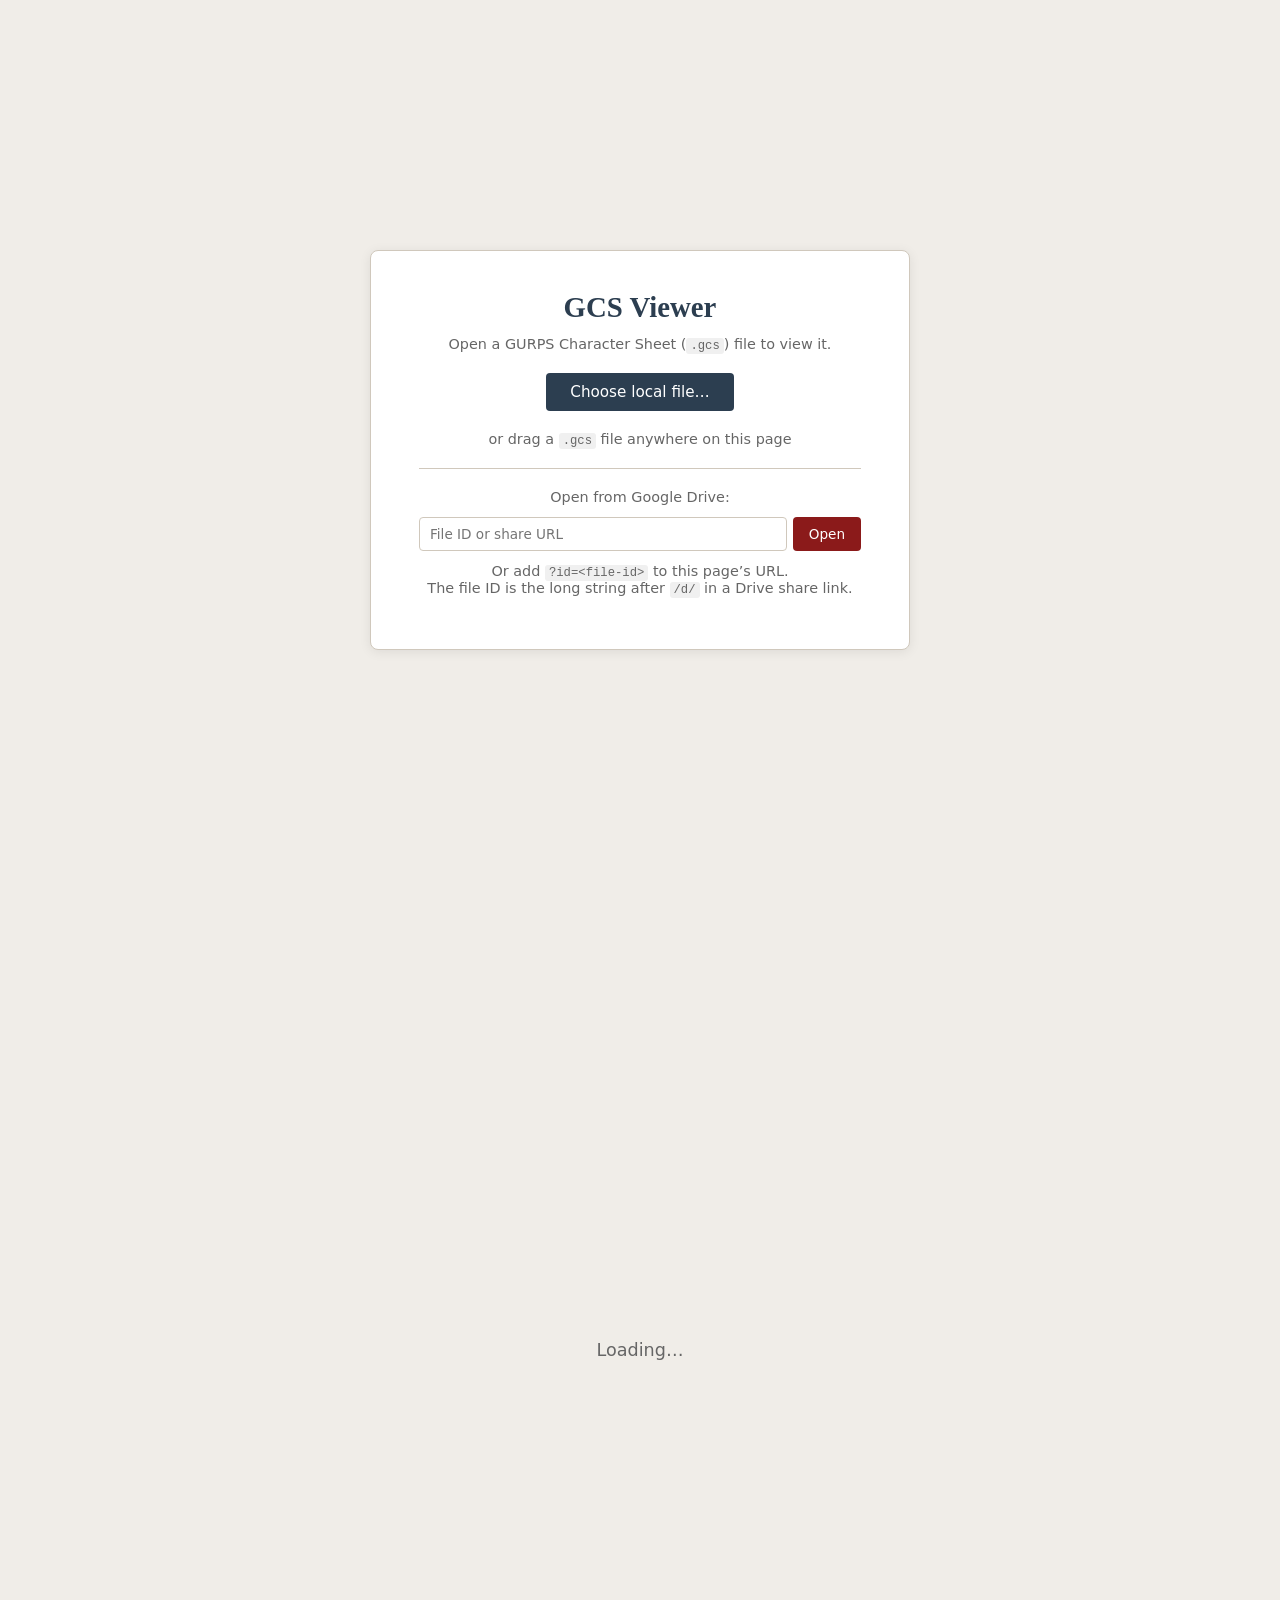
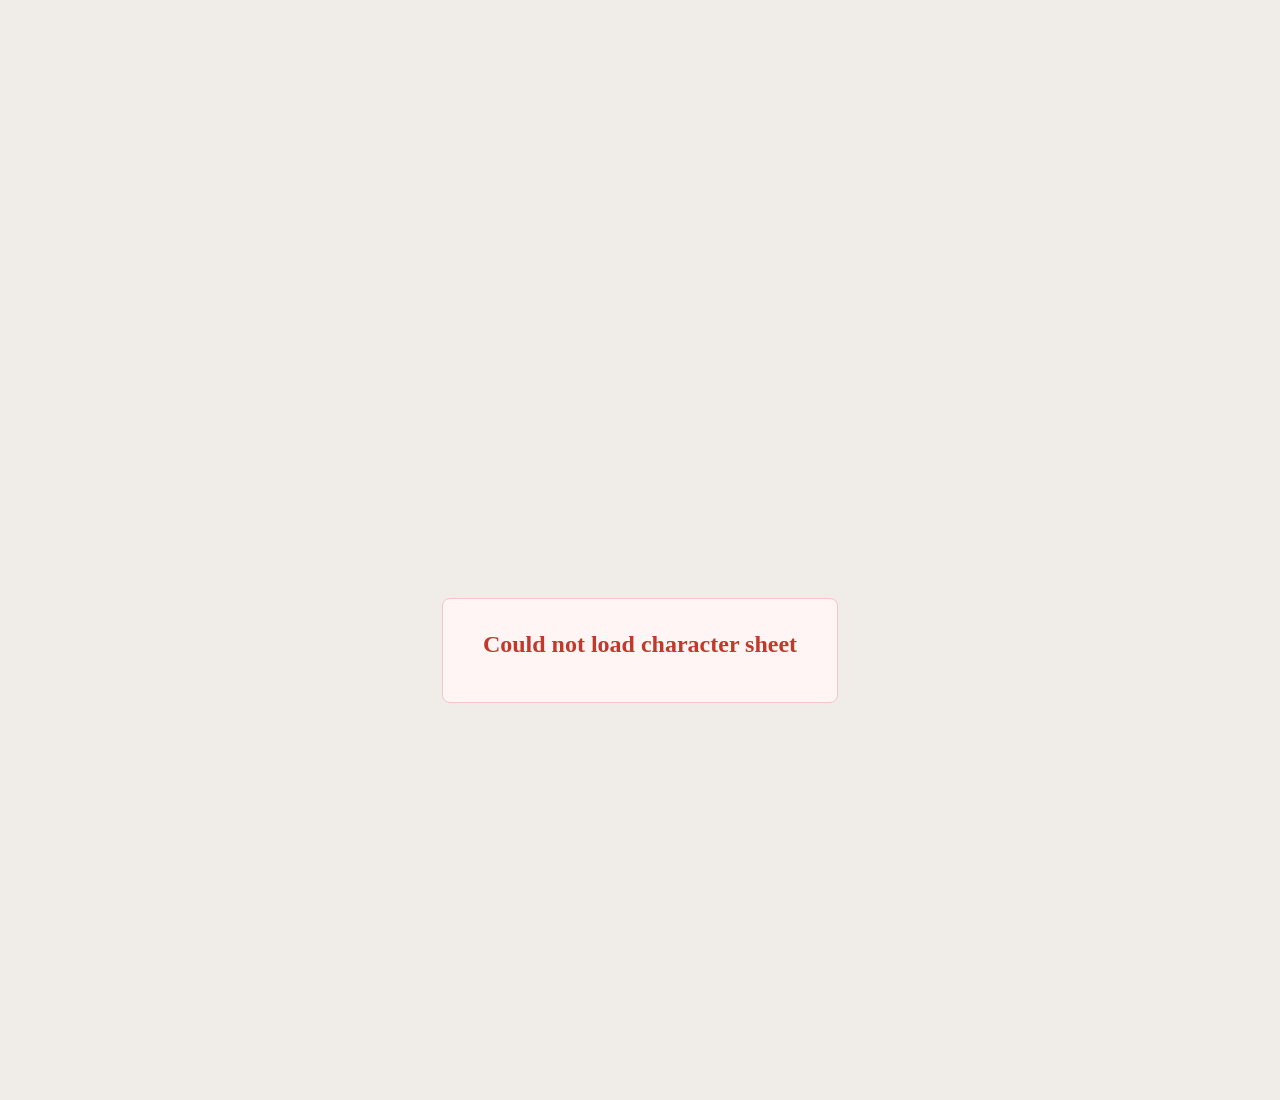
==== index.html @ b00d3918 "Initial GCS viewer — static HTML/JS/CSS app Reads .gcs character sheet files locally (drag-and-drop " ====
<!DOCTYPE html>
<html lang="en">
<head>
  <meta charset="UTF-8">
  <meta name="viewport" content="width=device-width, initial-scale=1.0">
  <title>GCS Character Sheet Viewer</title>
  <link rel="stylesheet" href="css/sheet.css">
  <!-- Google Identity Services — required for Drive sign-in -->
  <script src="https://accounts.google.com/gsi/client" async defer></script>
</head>
<body>

  <!-- ── Landing ─────────────────────────────────────────────────────────── -->
  <div id="landing">
    <div class="landing-box">
      <h1>GCS Viewer</h1>
      <p>Open a GURPS Character Sheet (<code>.gcs</code>) file to view it.</p>

      <label class="file-btn">
        Choose local file&hellip;
        <input type="file" id="file-input" accept=".gcs">
      </label>

      <p>or drag a <code>.gcs</code> file anywhere on this page</p>

      <hr>

      <p>Open from Google Drive:</p>
      <form class="drive-form" id="drive-form">
        <input
          type="text"
          id="drive-id-input"
          placeholder="File ID or share URL"
          autocomplete="off"
          spellcheck="false"
        >
        <button type="submit">Open</button>
      </form>
      <p>
        Or add <code>?id=&lt;file-id&gt;</code> to this page&rsquo;s URL.<br>
        The file ID is the long string after <code>/d/</code> in a Drive share link.
      </p>
    </div>
  </div>

  <!-- ── Loading spinner ─────────────────────────────────────────────────── -->
  <div id="loading" hidden>
    <div class="spinner">Loading&hellip;</div>
  </div>

  <!-- ── Error display ───────────────────────────────────────────────────── -->
  <div id="error-msg" hidden>
    <div class="error-box">
      <h2>Could not load character sheet</h2>
      <p id="error-text"></p>
    </div>
  </div>

  <!-- ── Character sheet output ──────────────────────────────────────────── -->
  <div id="sheet" hidden></div>

  <script src="js/config.js"></script>
  <script src="js/parser.js"></script>
  <script src="js/renderer.js"></script>
  <script src="js/drive.js"></script>
  <script src="js/app.js"></script>
</body>
</html>
---- css/sheet.css ----
/* ── Reset & base ─────────────────────────────────────────────────────────── */
*, *::before, *::after { box-sizing: border-box; margin: 0; padding: 0; }

:root {
  --primary:    #2c3e50;
  --accent:     #8b1a1a;
  --bg:         #f0ede8;
  --card-bg:    #ffffff;
  --border:     #d0c8bc;
  --muted:      #666;
  --disabled:   #aaa;
  --pool-cur:   #1a5276;
  --neg:        #c0392b;
  --font-serif: Georgia, 'Times New Roman', serif;
  --font-sans:  system-ui, -apple-system, sans-serif;
}

body {
  font-family: var(--font-serif);
  background: var(--bg);
  color: #222;
  min-height: 100vh;
}

/* ── Landing page ─────────────────────────────────────────────────────────── */
#landing {
  display: flex;
  align-items: center;
  justify-content: center;
  min-height: 100vh;
  padding: 24px;
}

.landing-box {
  background: var(--card-bg);
  border: 1px solid var(--border);
  border-radius: 8px;
  padding: 40px 48px;
  max-width: 540px;
  width: 100%;
  text-align: center;
  box-shadow: 0 2px 12px rgba(0,0,0,0.08);
}

.landing-box h1 {
  font-size: 1.8rem;
  color: var(--primary);
  margin-bottom: 8px;
}

.landing-box p {
  color: var(--muted);
  margin: 12px 0;
  font-family: var(--font-sans);
  font-size: 0.9rem;
}

.landing-box hr { border: none; border-top: 1px solid var(--border); margin: 20px 0; }

.file-btn {
  display: inline-block;
  cursor: pointer;
  background: var(--primary);
  color: #fff;
  padding: 10px 24px;
  border-radius: 4px;
  font-family: var(--font-sans);
  font-size: 0.95rem;
  margin: 8px 0;
  transition: background 0.15s;
}
.file-btn:hover { background: #3d5166; }
.file-btn input { display: none; }

.drive-form {
  display: flex;
  gap: 6px;
  margin-top: 8px;
}
.drive-form input {
  flex: 1;
  padding: 8px 10px;
  border: 1px solid var(--border);
  border-radius: 4px;
  font-family: var(--font-sans);
  font-size: 0.85rem;
}
.drive-form button {
  padding: 8px 16px;
  background: var(--accent);
  color: #fff;
  border: none;
  border-radius: 4px;
  cursor: pointer;
  font-family: var(--font-sans);
  font-size: 0.85rem;
}
.drive-form button:hover { background: #a02020; }

code {
  background: #f0f0f0;
  padding: 1px 4px;
  border-radius: 3px;
  font-size: 0.85em;
}

/* ── Loading / error ─────────────────────────────────────────────────────── */
#loading {
  display: flex;
  align-items: center;
  justify-content: center;
  min-height: 100vh;
}

.spinner {
  font-family: var(--font-sans);
  color: var(--muted);
  font-size: 1.1rem;
}

#error-msg {
  display: flex;
  align-items: center;
  justify-content: center;
  min-height: 100vh;
  padding: 24px;
}

.error-box {
  background: #fff5f5;
  border: 1px solid #f5c6c6;
  border-radius: 8px;
  padding: 32px 40px;
  max-width: 540px;
  text-align: center;
}
.error-box h2 { color: var(--neg); margin-bottom: 12px; }
.error-box p  { font-family: var(--font-sans); color: #555; }

/* ── Drag overlay ────────────────────────────────────────────────────────── */
body.drag-over::after {
  content: 'Drop .gcs file to open';
  position: fixed; inset: 0;
  background: rgba(44, 62, 80, 0.85);
  color: #fff;
  display: flex;
  align-items: center;
  justify-content: center;
  font-size: 2rem;
  font-family: var(--font-sans);
  z-index: 1000;
  pointer-events: none;
}

/* ── Sheet wrapper ───────────────────────────────────────────────────────── */
#sheet {
  max-width: 960px;
  margin: 0 auto;
  padding: 16px;
}

/* ── Header ──────────────────────────────────────────────────────────────── */
.sheet-header {
  display: grid;
  grid-template-columns: auto 1fr auto;
  gap: 16px;
  background: var(--primary);
  color: #fff;
  padding: 16px;
  border-radius: 6px;
  margin-bottom: 12px;
  align-items: start;
}

.portrait {
  width: 100px;
  height: 120px;
  object-fit: cover;
  border: 2px solid rgba(255,255,255,0.3);
  border-radius: 4px;
}

.portrait-placeholder {
  width: 100px;
  height: 120px;
  background: rgba(255,255,255,0.1);
  border-radius: 4px;
}

.char-name {
  font-size: 1.6rem;
  font-weight: bold;
  margin-bottom: 8px;
}

.sm {
  font-size: 1rem;
  color: rgba(255,255,255,0.7);
  font-weight: normal;
}

.ident-grid {
  display: flex;
  flex-wrap: wrap;
  gap: 6px 16px;
}

.ident-field {
  font-size: 0.8rem;
  display: flex;
  gap: 4px;
}

.ident-label {
  color: rgba(255,255,255,0.6);
  font-family: var(--font-sans);
}

.ident-val { font-weight: 500; }

.header-points {
  text-align: right;
  white-space: nowrap;
}

.points-row {
  display: flex;
  gap: 6px;
  justify-content: flex-end;
  margin-bottom: 4px;
}

.pts-label {
  font-family: var(--font-sans);
  font-size: 0.8rem;
  color: rgba(255,255,255,0.6);
  align-self: center;
}

.pts-val {
  font-size: 1.4rem;
  font-weight: bold;
  line-height: 1;
}

.pts-negative { color: #ff8080; }

/* ── Attributes ──────────────────────────────────────────────────────────── */
.attributes-section {
  background: var(--card-bg);
  border: 1px solid var(--border);
  border-radius: 6px;
  padding: 12px;
  margin-bottom: 12px;
}

.attr-grid {
  display: flex;
  flex-wrap: wrap;
  gap: 8px;
}

.attr-box {
  border: 1px solid var(--border);
  border-radius: 4px;
  padding: 6px 12px;
  text-align: center;
  min-width: 64px;
  background: #fafaf8;
}

.attr-name {
  font-family: var(--font-sans);
  font-size: 0.7rem;
  color: var(--muted);
  text-transform: uppercase;
  letter-spacing: 0.05em;
  margin-bottom: 2px;
}

.attr-value {
  font-size: 1.3rem;
  font-weight: bold;
  color: var(--primary);
}

.pool-box { border-color: var(--pool-cur); }

.pool-values {
  display: flex;
  align-items: baseline;
  justify-content: center;
  gap: 2px;
}

.pool-current {
  font-size: 1.3rem;
  font-weight: bold;
  color: var(--pool-cur);
}

.pool-sep {
  font-size: 0.9rem;
  color: var(--muted);
}

.pool-max {
  font-size: 0.95rem;
  font-weight: bold;
  color: var(--primary);
}

/* ── Combat ──────────────────────────────────────────────────────────────── */
.combat-section {
  background: var(--card-bg);
  border: 1px solid var(--border);
  border-radius: 6px;
  padding: 12px 16px;
  margin-bottom: 12px;
  display: flex;
  gap: 24px;
  align-items: flex-start;
  flex-wrap: wrap;
}

.combat-grid {
  display: flex;
  gap: 16px;
  flex-wrap: wrap;
}

.combat-item {
  display: flex;
  flex-direction: column;
  align-items: center;
}

.combat-label {
  font-family: var(--font-sans);
  font-size: 0.7rem;
  text-transform: uppercase;
  color: var(--muted);
  letter-spacing: 0.05em;
}

.combat-val {
  font-size: 1.1rem;
  font-weight: bold;
  color: var(--accent);
}

.enc-table {
  border-collapse: collapse;
  font-size: 0.85rem;
  font-family: var(--font-sans);
}

.enc-table th, .enc-table td {
  padding: 3px 10px;
  border: 1px solid var(--border);
  text-align: center;
}

.enc-table th {
  background: var(--primary);
  color: #fff;
  font-weight: 600;
}

/* ── Collapsible sections ────────────────────────────────────────────────── */
.sheet-section {
  background: var(--card-bg);
  border: 1px solid var(--border);
  border-radius: 6px;
  margin-bottom: 10px;
  overflow: hidden;
}

.section-title {
  padding: 10px 16px;
  font-size: 1rem;
  font-weight: bold;
  color: var(--primary);
  cursor: pointer;
  user-select: none;
  background: #f5f2ed;
  border-bottom: 1px solid var(--border);
  list-style: none;
  display: flex;
  align-items: center;
  gap: 6px;
  font-family: var(--font-sans);
  letter-spacing: 0.03em;
  text-transform: uppercase;
  font-size: 0.85rem;
}

.section-title::before {
  content: '▸';
  font-size: 0.75rem;
  transition: transform 0.15s;
}

details[open] .section-title::before { transform: rotate(90deg); }

.section-body { overflow-x: auto; }

/* ── Data tables ─────────────────────────────────────────────────────────── */
.data-table {
  width: 100%;
  border-collapse: collapse;
  font-size: 0.88rem;
}

.data-table thead th {
  background: var(--primary);
  color: #fff;
  padding: 7px 10px;
  text-align: left;
  font-family: var(--font-sans);
  font-weight: 600;
  font-size: 0.78rem;
  letter-spacing: 0.04em;
  text-transform: uppercase;
  white-space: nowrap;
}

.data-table tbody td {
  padding: 5px 10px;
  border-bottom: 1px solid #eee;
  vertical-align: top;
}

.data-table tbody tr:hover { background: #f7f5f0; }
.data-table tbody tr:nth-child(even) { background: #fafaf8; }
.data-table tbody tr:nth-child(even):hover { background: #f7f5f0; }

/* Numeric columns */
.col-pts, .col-level, .col-qty {
  text-align: right;
  width: 52px;
  font-family: var(--font-sans);
}

.col-rsl, .col-diff {
  text-align: center;
  width: 70px;
  font-family: var(--font-sans);
  white-space: nowrap;
}

.col-wt, .col-val {
  text-align: right;
  width: 80px;
  font-family: var(--font-sans);
  white-space: nowrap;
}

.col-tags {
  font-family: var(--font-sans);
  font-size: 0.78rem;
  color: var(--muted);
}

/* Container rows */
.container-row > td:first-child {
  font-weight: bold;
  color: var(--primary);
}

/* Disabled traits */
.disabled-row {
  opacity: 0.45;
  text-decoration: line-through;
}

/* Unequipped equipment */
.unequipped-row {
  opacity: 0.55;
  font-style: italic;
}

.row-note {
  color: var(--muted);
  font-style: italic;
  font-family: var(--font-sans);
  font-size: 0.78rem;
}

/* ── Notes ───────────────────────────────────────────────────────────────── */
.note-text {
  padding: 12px 16px;
  font-family: var(--font-sans);
  font-size: 0.88rem;
  white-space: pre-wrap;
  word-break: break-word;
  color: #333;
  border-bottom: 1px solid #eee;
}

.empty {
  padding: 16px;
  color: var(--muted);
  font-family: var(--font-sans);
  font-size: 0.88rem;
  font-style: italic;
}

/* ── Responsive ──────────────────────────────────────────────────────────── */
@media (max-width: 600px) {
  .sheet-header { grid-template-columns: auto 1fr; }
  .header-points { grid-column: 1 / -1; text-align: left; flex-direction: row; display: flex; gap: 16px; }
  .col-tags, .col-rsl { display: none; }
}
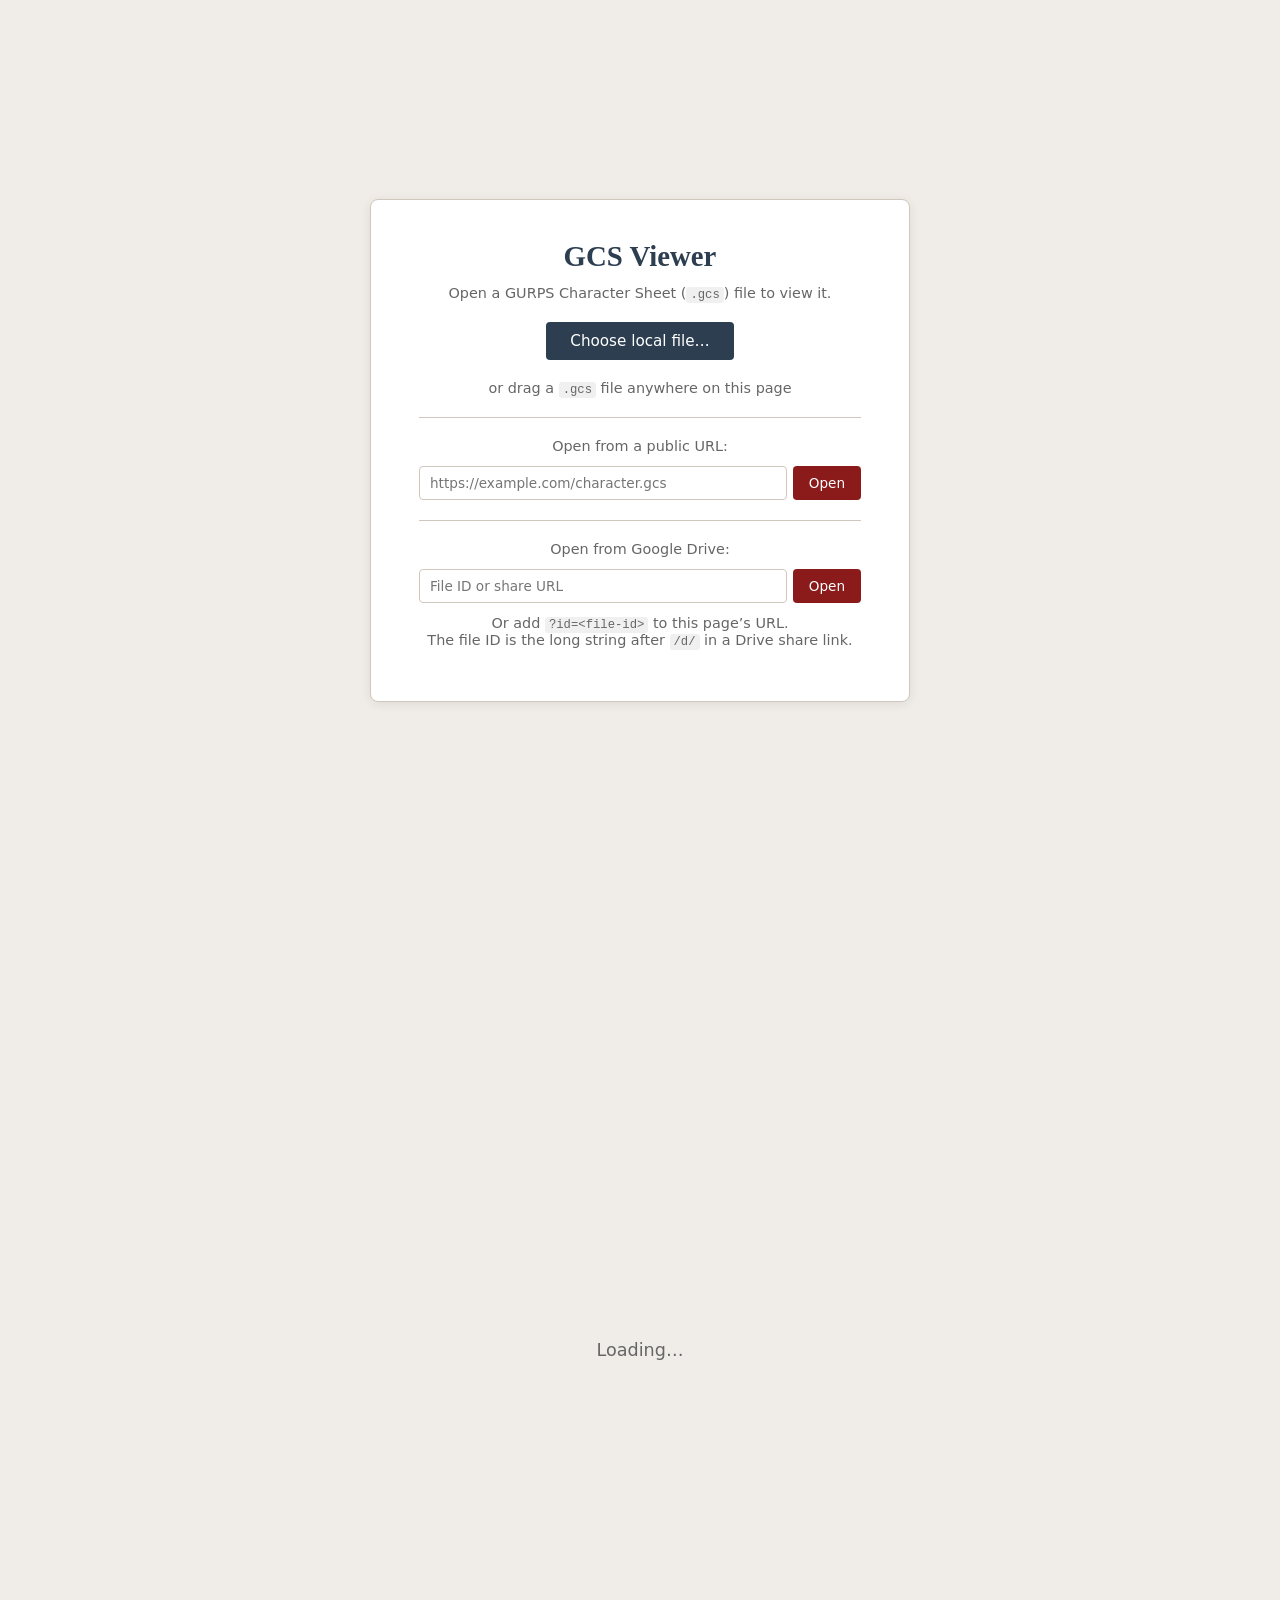
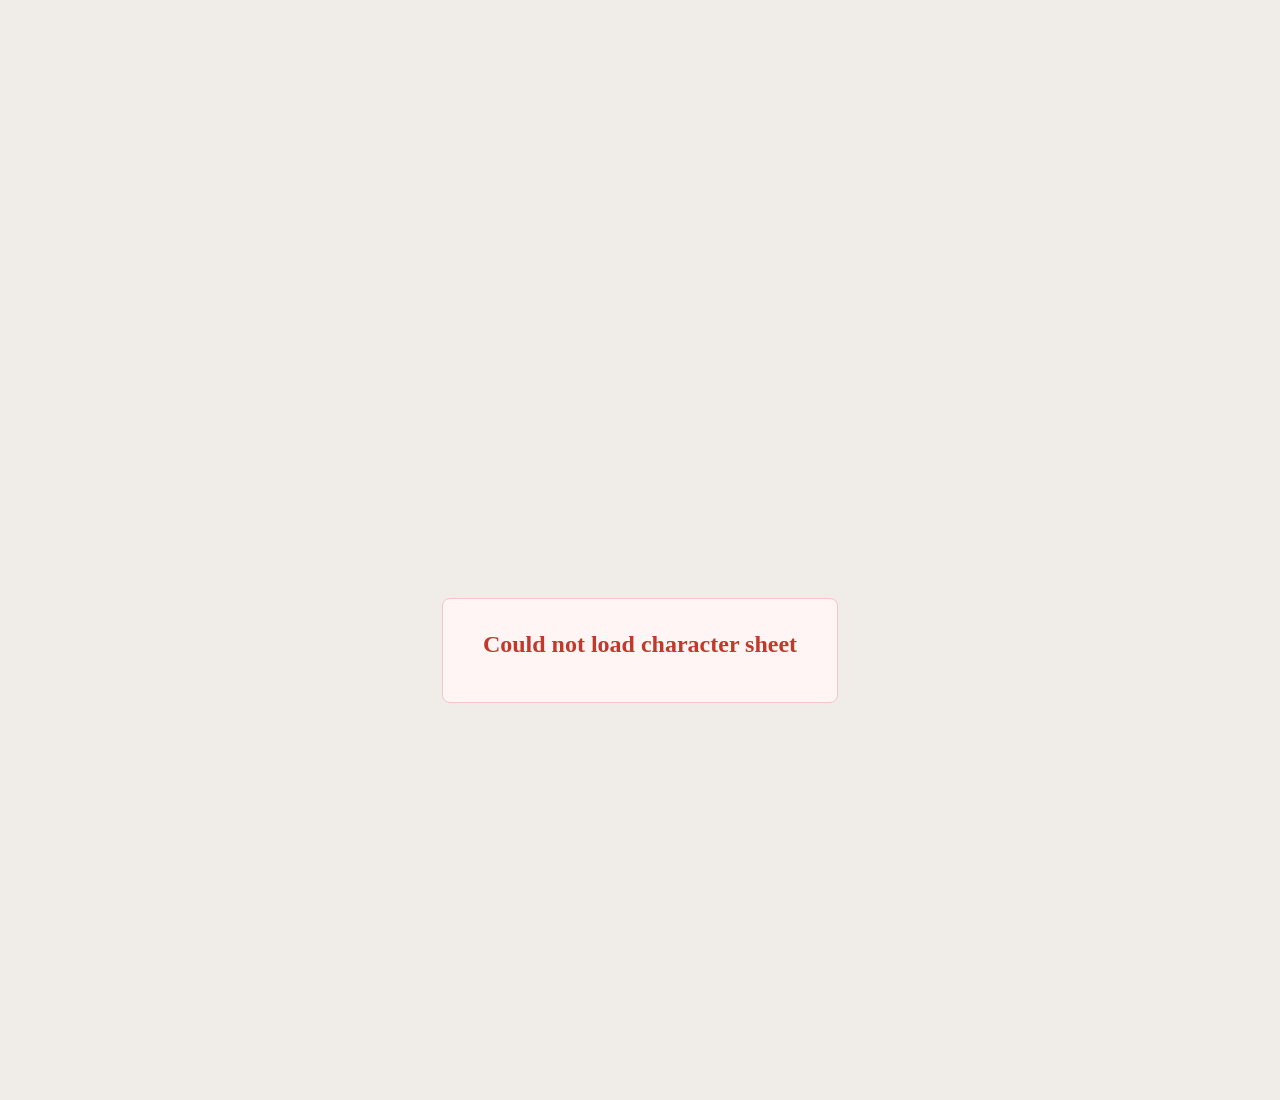
==== commit 5bca72b9: "Add public URL loading via input form and ?url= param Co-Authored-By: Claude Sonnet 4.6 <noreply@ant" ====
--- a/index.html
+++ b/index.html
@@ -22,6 +22,20 @@
       </label>
 
       <p>or drag a <code>.gcs</code> file anywhere on this page</p>
+
+      <hr>
+
+      <p>Open from a public URL:</p>
+      <form class="drive-form" id="url-form">
+        <input
+          type="url"
+          id="url-input"
+          placeholder="https://example.com/character.gcs"
+          autocomplete="off"
+          spellcheck="false"
+        >
+        <button type="submit">Open</button>
+      </form>
 
       <hr>
 
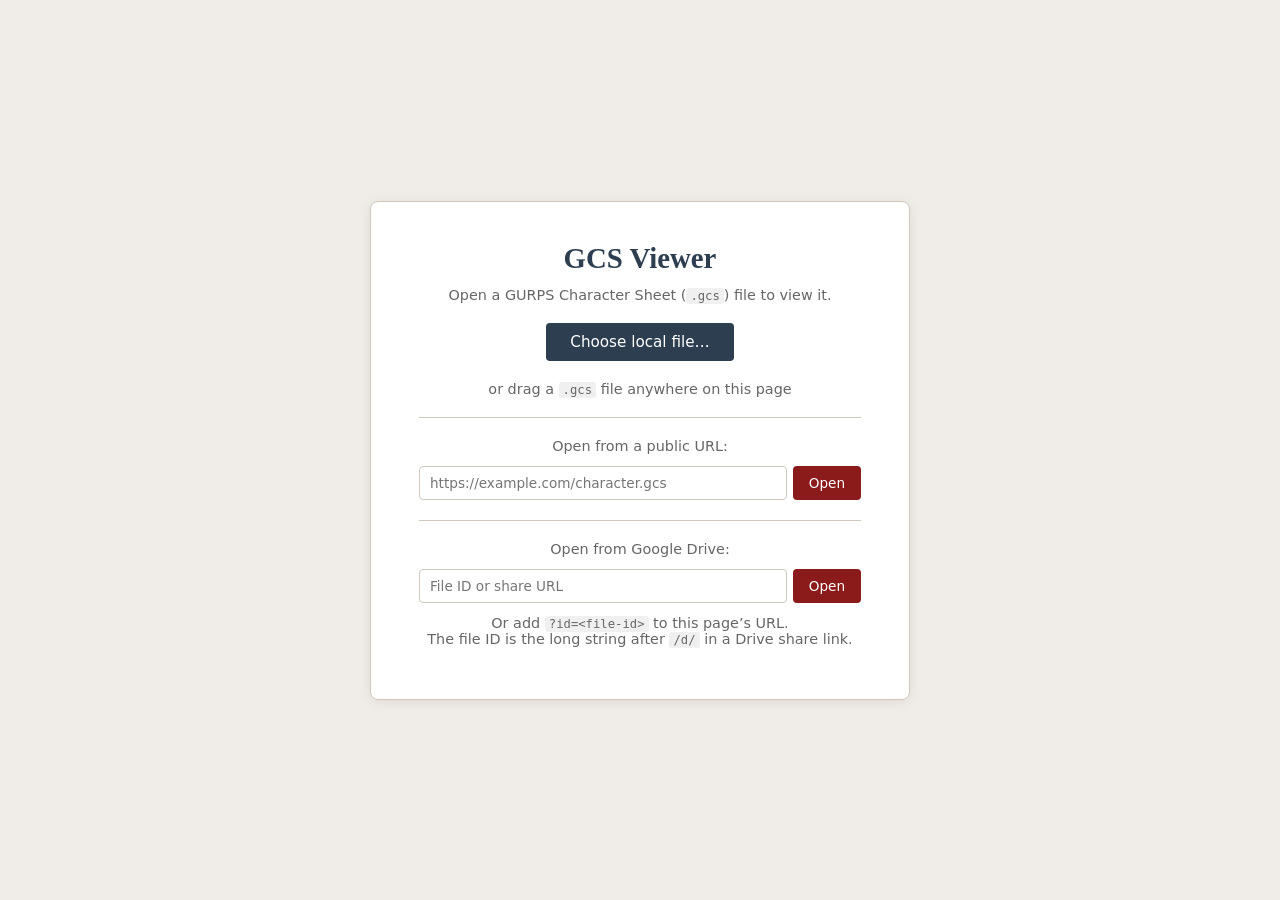
==== commit 9fbe929f: "Fix panel visibility with body state class instead of hidden attribute Replaced hidden attribute tog" ====
--- a/index.html
+++ b/index.html
@@ -8,7 +8,7 @@
   <!-- Google Identity Services — required for Drive sign-in -->
   <script src="https://accounts.google.com/gsi/client" async defer></script>
 </head>
-<body>
+<body class="state-landing">
 
   <!-- ── Landing ─────────────────────────────────────────────────────────── -->
   <div id="landing">
@@ -58,12 +58,12 @@
   </div>
 
   <!-- ── Loading spinner ─────────────────────────────────────────────────── -->
-  <div id="loading" hidden>
+  <div id="loading">
     <div class="spinner">Loading&hellip;</div>
   </div>
 
   <!-- ── Error display ───────────────────────────────────────────────────── -->
-  <div id="error-msg" hidden>
+  <div id="error-msg">
     <div class="error-box">
       <h2>Could not load character sheet</h2>
       <p id="error-text"></p>
@@ -71,7 +71,7 @@
   </div>
 
   <!-- ── Character sheet output ──────────────────────────────────────────── -->
-  <div id="sheet" hidden></div>
+  <div id="sheet"></div>
 
   <script src="js/config.js"></script>
   <script src="js/parser.js"></script>
--- a/css/sheet.css
+++ b/css/sheet.css
@@ -22,9 +22,16 @@
   min-height: 100vh;
 }
 
+/* ── Panel visibility — only one panel shown per body state ──────────────── */
+#landing, #loading, #error-msg, #sheet { display: none; }
+
+body.state-landing #landing  { display: flex; }
+body.state-loading #loading  { display: flex; }
+body.state-error   #error-msg { display: flex; }
+body.state-sheet   #sheet    { display: block; }
+
 /* ── Landing page ─────────────────────────────────────────────────────────── */
 #landing {
-  display: flex;
   align-items: center;
   justify-content: center;
   min-height: 100vh;
@@ -106,7 +113,6 @@
 
 /* ── Loading / error ─────────────────────────────────────────────────────── */
 #loading {
-  display: flex;
   align-items: center;
   justify-content: center;
   min-height: 100vh;
@@ -119,7 +125,6 @@
 }
 
 #error-msg {
-  display: flex;
   align-items: center;
   justify-content: center;
   min-height: 100vh;
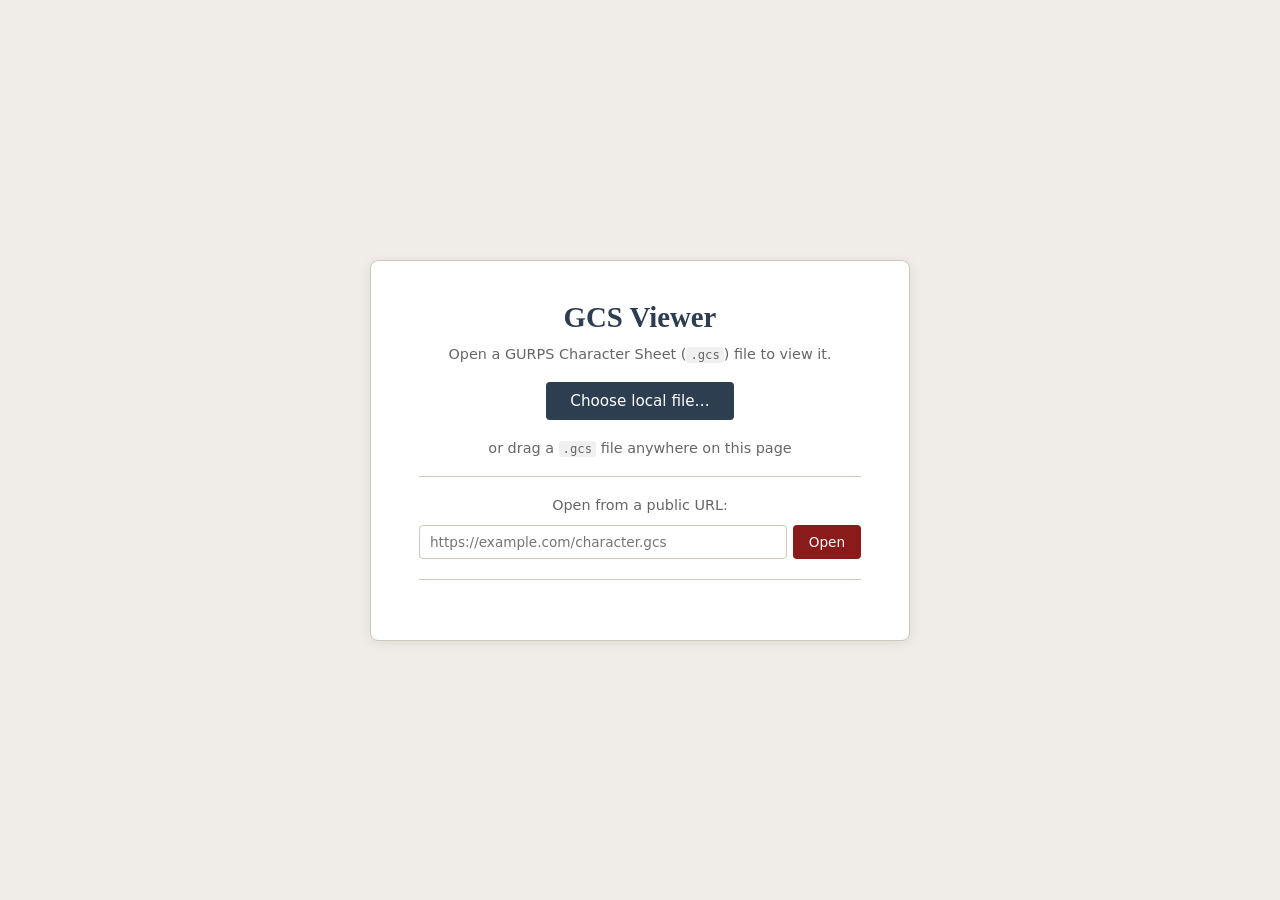
==== commit a763aa2e: "Comment out Drive UI and add sample character assets Co-Authored-By: Claude Sonnet 4.6 <noreply@anth" ====
--- a/index.html
+++ b/index.html
@@ -39,21 +39,21 @@
 
       <hr>
 
-      <p>Open from Google Drive:</p>
-      <form class="drive-form" id="drive-form">
-        <input
-          type="text"
-          id="drive-id-input"
-          placeholder="File ID or share URL"
-          autocomplete="off"
-          spellcheck="false"
-        >
-        <button type="submit">Open</button>
-      </form>
-      <p>
-        Or add <code>?id=&lt;file-id&gt;</code> to this page&rsquo;s URL.<br>
-        The file ID is the long string after <code>/d/</code> in a Drive share link.
-      </p>
+    <!--   <p>Open from Google Drive:</p> -->
+    <!--   <form class="drive-form" id="drive-form"> -->
+    <!--     <input -->
+    <!--       type="text" -->
+    <!--       id="drive-id-input" -->
+    <!--       placeholder="File ID or share URL" -->
+    <!--       autocomplete="off" -->
+    <!--       spellcheck="false" -->
+    <!--     > -->
+    <!--     <button type="submit">Open</button> -->
+    <!--   </form> -->
+    <!--   <p> -->
+    <!--     Or add <code>?id=&lt;file-id&gt;</code> to this page&rsquo;s URL.<br> -->
+    <!--     The file ID is the long string after <code>/d/</code> in a Drive share link. -->
+    <!--   </p> -->
     </div>
   </div>
 
--- a/css/sheet.css
+++ b/css/sheet.css
@@ -372,6 +372,12 @@
   font-weight: 600;
 }
 
+.enc-table tr.enc-current td {
+  background: #f5ecd0;
+  font-weight: 700;
+  color: var(--accent);
+}
+
 /* ── Collapsible sections ────────────────────────────────────────────────── */
 .sheet-section {
   background: var(--card-bg);
@@ -461,11 +467,24 @@
   white-space: nowrap;
 }
 
-.col-tags {
+.col-ref {
   font-family: var(--font-sans);
   font-size: 0.78rem;
   color: var(--muted);
-}
+  white-space: nowrap;
+  width: 56px;
+  text-align: left;
+}
+
+.container-row { cursor: pointer; user-select: none; }
+
+.group-arrow {
+  display: inline-block;
+  font-style: normal;
+  transition: transform 0.15s;
+  transform: rotate(90deg);
+}
+.row-collapsed .group-arrow { transform: rotate(0deg); }
 
 /* Container rows */
 .container-row > td:first-child {
@@ -515,5 +534,5 @@
 @media (max-width: 600px) {
   .sheet-header { grid-template-columns: auto 1fr; }
   .header-points { grid-column: 1 / -1; text-align: left; flex-direction: row; display: flex; gap: 16px; }
-  .col-tags, .col-rsl { display: none; }
-}
+  .col-ref, .col-rsl { display: none; }
+}
